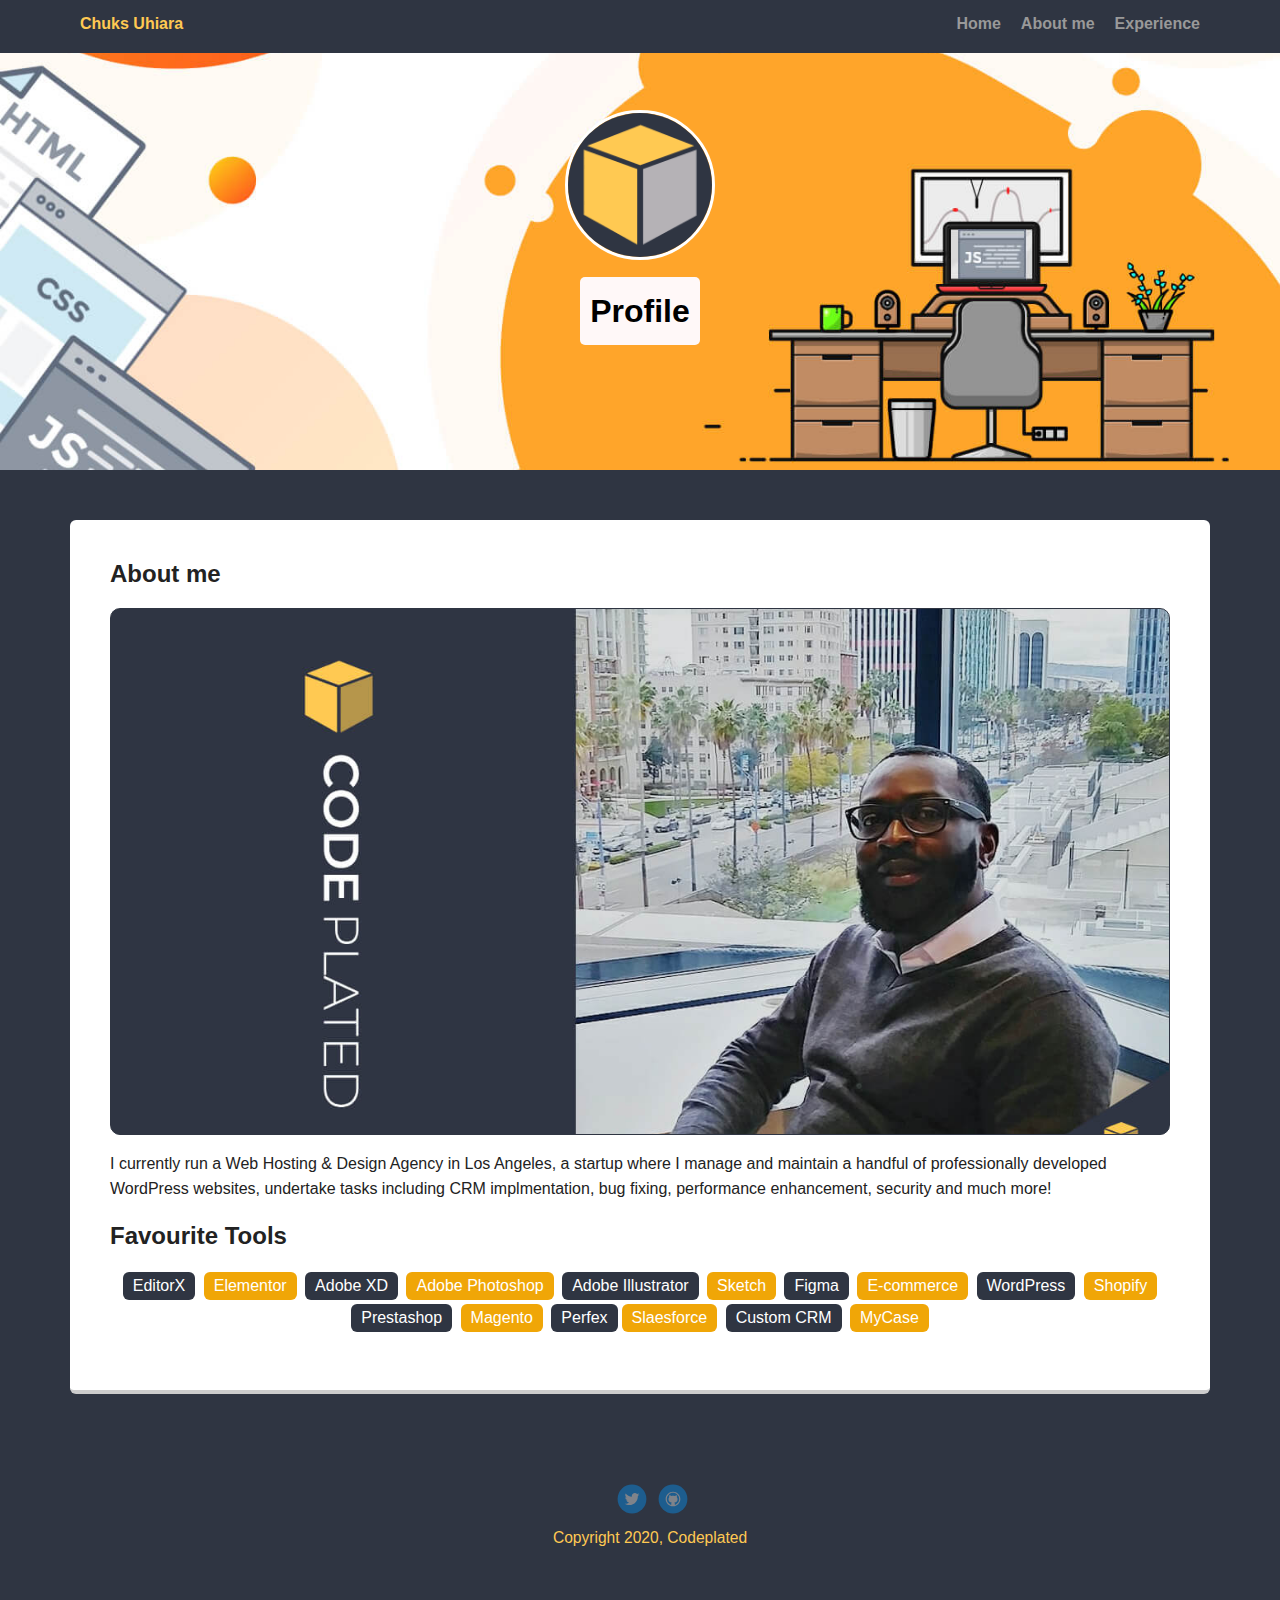
==== about.html @ 0c24a3f7 "Updated nav color  and added new classes." ====
<!DOCTYPE html>
<html lang="en">
  <head>
    <meta charset="utf-8" />
    <title>About me</title>
    <meta name="viewport" content="width=device-width, initial-scale=1.0" />
    <link rel="stylesheet" href="styles.css" />
    <link href="https://fonts.googleapis.com/css?family=Muli%7CRoboto:400,300,500,700,900" rel="stylesheet" />
  </head>
  <body>
    <nav class="main-nav">
        <ul class="nav">
          <li class="name">Chuks Uhiara</li>
          <li><a href="index.html">Home</a></li>
          <li><a href="about.html">About me</a></li>
          <li><a href="experience.html">Experience</a></li>
        </ul>
      </nav>
    <header>
      <img src="images/codeplated_Icon.png" alt="Project Icon" class="profile-image"/>
      <h1 class="tag name">Profile</h1>
      
    </header>
    <main class="flex">
      <div class="card_2">
        <h2>About me</h2>
        <div class="img_about_me">
        </div>
        <p>
            I currently run a Web Hosting & Design Agency in Los Angeles, a startup where I manage and maintain a handful of professionally developed WordPress websites, undertake tasks including CRM implmentation, bug fixing, performance enhancement, security and much more!
        </p>
        <h2>Favourite Tools</h2>
        <ul class="skills">
            <li>EditorX</li>
            <li>Elementor</li>
            <li>Adobe XD</li>
            <li>Adobe Photoshop</li>
            <li>Adobe Illustrator</li>
            <li>Sketch</li>
            <li>Figma</li>
            <li>E-commerce</li>
            <li>WordPress</li>
            <li>Shopify</li>
            <li>Prestashop</li>
            <li>Magento</li>
            <li>Perfex</l>
            <li>Slaesforce</li>
            <li>Custom CRM</li>
            <li>MyCase</li>
        </ul>
        </p>
      </div>
    </main>
    <footer>
      <ul>
        <li>
          <a href="https://twitter.com/jaywhydee" class="social twitter" target="_blank" >Twitter</a >
        </li>
        <li>
          <a href="https://github.com/GitCodeplated" class="social github" target="_blank" >Github</a >
        </li>
      </ul>
      <p class="copyright">Copyright 2020, Codeplated</p>
    </footer>
  </body>
</html>
---- styles.css ----
/* Global Layout Set-up */
* { 
  box-sizing: border-box;
}
  
body {
  margin: 0;
  padding: 0;
  text-align: center;
  font-family: 'Montserrat', sans-serif;
  color: #222;
  background: #2F3542;
}
/* Link Styles */

a {
  text-decoration: none;
  color: #999;
}
a:hover {
  color: #6633ff;
}

/* Section Styles */

.main-nav {
  width: 100%;
  background: #2F3542;
  min-height: 30px;
  padding: 10px;
  position: fixed;
  text-align: center;
}
.nav {
  display: flex;
  justify-content: space-around;
  font-weight: 700;
  list-style-type: none;
  margin: 0 auto;
  padding: 0;
}

.nav .name {
    display: block;
    margin-right: auto;
    color: #FFC952;
}
.nav li {
  padding: 5px 10px 10px 10px;
}
.nav a {
  transition: all .5s;
}
.nav a:hover {
  color: white
}

header {
  text-align: center;
  background: url('images/hero_background_image_1.jpg') no-repeat center;
  background-size: cover;
  overflow: hidden;
  padding-top: 60px;
}
header {
  line-height: 1.5;
}
header .profile-image {
  margin-top: 50px;
  width: 150px;
  height: 150px;
  border-radius: 50%;
  border: 3px solid white;
  transition: all .5s;
}
header .profile-image:hover {
  transform: scale(1.2) rotate(5deg);
}
.tag {
  background-color: #FFF8F8;
  color: black;
  padding: 10px;
  border-radius: 5px;
  display: table;
  margin: 10px auto;
} 
.location {
  background-color: #222;
  color: #ffffff;
}
.card {
  margin: 30px;
  padding: 20px 40px 40px;
  max-width: 500px;
  text-align: left;
  background: #fff;
  border-bottom: 4px solid #ccc;
  border-radius: 6px;
  transition: all .5s;
}
.card_2 {
  margin: 30px;
  padding: 20px 40px 40px;
  max-width: 1200px;
  text-align: left;
  background: #fff;
  border-bottom: 4px solid #ccc;
  border-radius: 6px;
  transition: all .5s;
}
.card_about_me {
  margin: 30px;
  padding: 20px 40px 40px;
  max-width: 1000px;
  text-align: left;
  background: #fff;
  border-bottom: 4px solid #ccc;
  border-radius: 10px;
  transition: all .5s;
}
.img_about_me {
  margin: auto;
  width: 100%;
  height: auto;
  border: 1px solid #2F3542;
  padding-top: 250px;
  padding-bottom: 275px;
  background: url('images/about_me_artwork@2x.jpg') no-repeat center;
  background-size: cover;
  overflow: hidden;
  border-radius: 10px;
}
blockquote {
  background: #f9f9f9;
  border-left: 5px solid #2F3542;
  margin: 1.5em 10px;
  padding: 0.5em 10px;
  font-style: italic;
}
.card:hover {
  border-color: #FFC952;
}

ul.skills {
  padding: 0;
  text-align: center;
}

.skills li {
  border-radius: 6px;
  display: inline-block;
  background: #f0a607;
  color: white;
  padding: 5px 10px;
  margin: 2px;
}

.skills li:nth-child(odd) {
  background: #2F3542;
}

footer {
  width: 100%;
  min-height: 30px;
  padding: 20px 0 40px 20px;
}

footer .copyright {
  top: -8px;
  font-size: .75em;
}

footer ul {
  list-style-type: none;
  margin: 0;
  padding: 0;
}

footer ul li {
  display: inline-block;
}

a.social {
  display: inline-block;
  text-indent: -9999px;
  margin-left: 5px;
  width: 30px;
  height: 30px;
  background-size: 30px 30px;
  opacity: .4;
  transition: all .5s;
}
a.twitter {
  background-image: url(images/twitter.svg);
}
a.linkedin {
  background-image: url(images/linkedin.svg);
}
a.github {
  background-image: url(images/github.svg);
}
a.social:hover {
  opacity: 1;
}
.clearfix {
  clear: both;
}
.copyright {
  color: #FFC952;
}

/* Styles for larger screens */
@media screen and (min-width: 720px) {
  
  .flex {
      display: -ms-flexbox;      /* TWEENER - IE 10 */
      display: flex; 
      max-width: 1200px;
      -ms-flex-pack: distribute;
      justify-content: space-around;
      margin: 0 auto;
  }

  header {
    min-height: 470px;
  }

  .nav {
    max-width: 1200px;
    padding: 0 30px;
  }


  main {
    padding-top: 20px;
  }

  main p {
    line-height: 1.6em;
  }

  footer {
    font-size: 1.3em;
    max-width: 1200px;
    margin: 40px auto;
  }

}
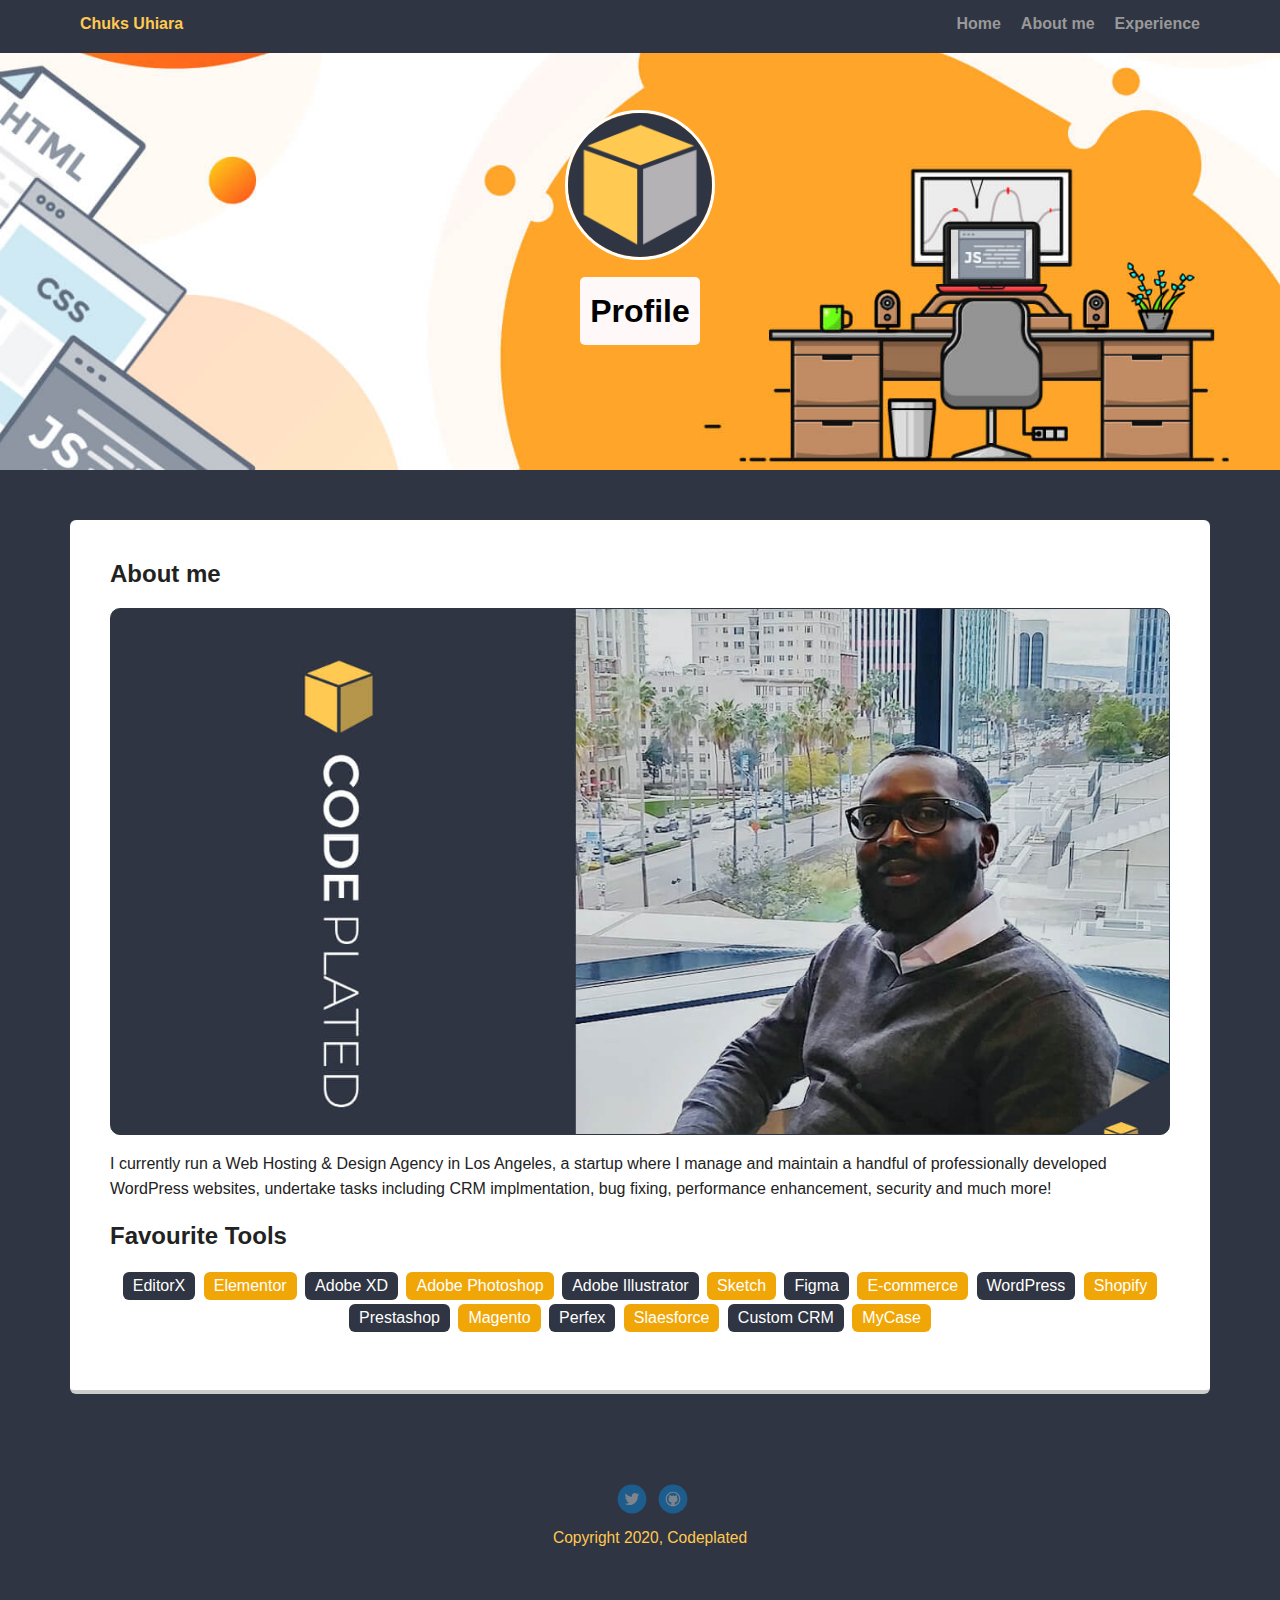
==== commit 151fd457: "Tag fixes line 46 and 51." ====
--- a/about.html
+++ b/about.html
@@ -43,12 +43,11 @@
             <li>Shopify</li>
             <li>Prestashop</li>
             <li>Magento</li>
-            <li>Perfex</l>
+            <li>Perfex</li>
             <li>Slaesforce</li>
             <li>Custom CRM</li>
             <li>MyCase</li>
         </ul>
-        </p>
       </div>
     </main>
     <footer>
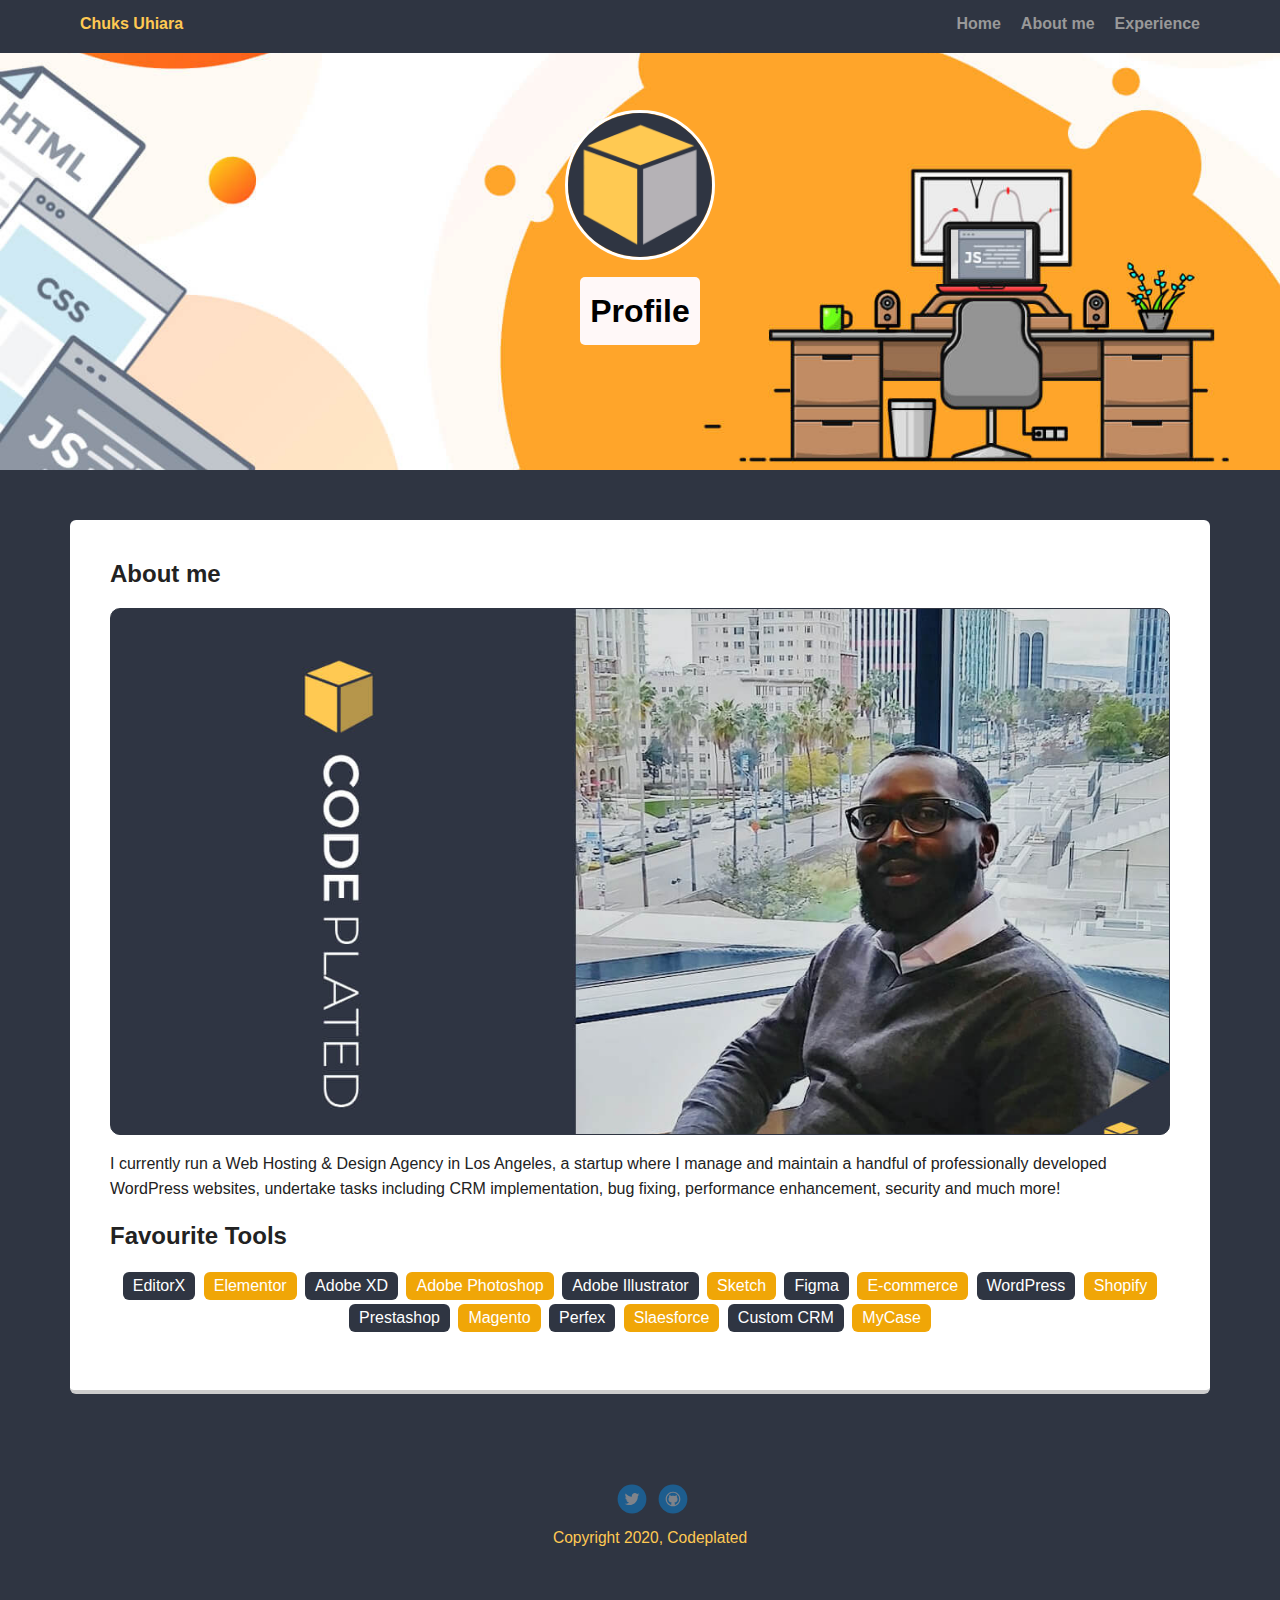
==== commit 40bdcb20: "Typo correction" ====
--- a/about.html
+++ b/about.html
@@ -27,7 +27,7 @@
         <div class="img_about_me">
         </div>
         <p>
-            I currently run a Web Hosting & Design Agency in Los Angeles, a startup where I manage and maintain a handful of professionally developed WordPress websites, undertake tasks including CRM implmentation, bug fixing, performance enhancement, security and much more!
+            I currently run a Web Hosting & Design Agency in Los Angeles, a startup where I manage and maintain a handful of professionally developed WordPress websites, undertake tasks including CRM implementation, bug fixing, performance enhancement, security and much more!
         </p>
         <h2>Favourite Tools</h2>
         <ul class="skills">
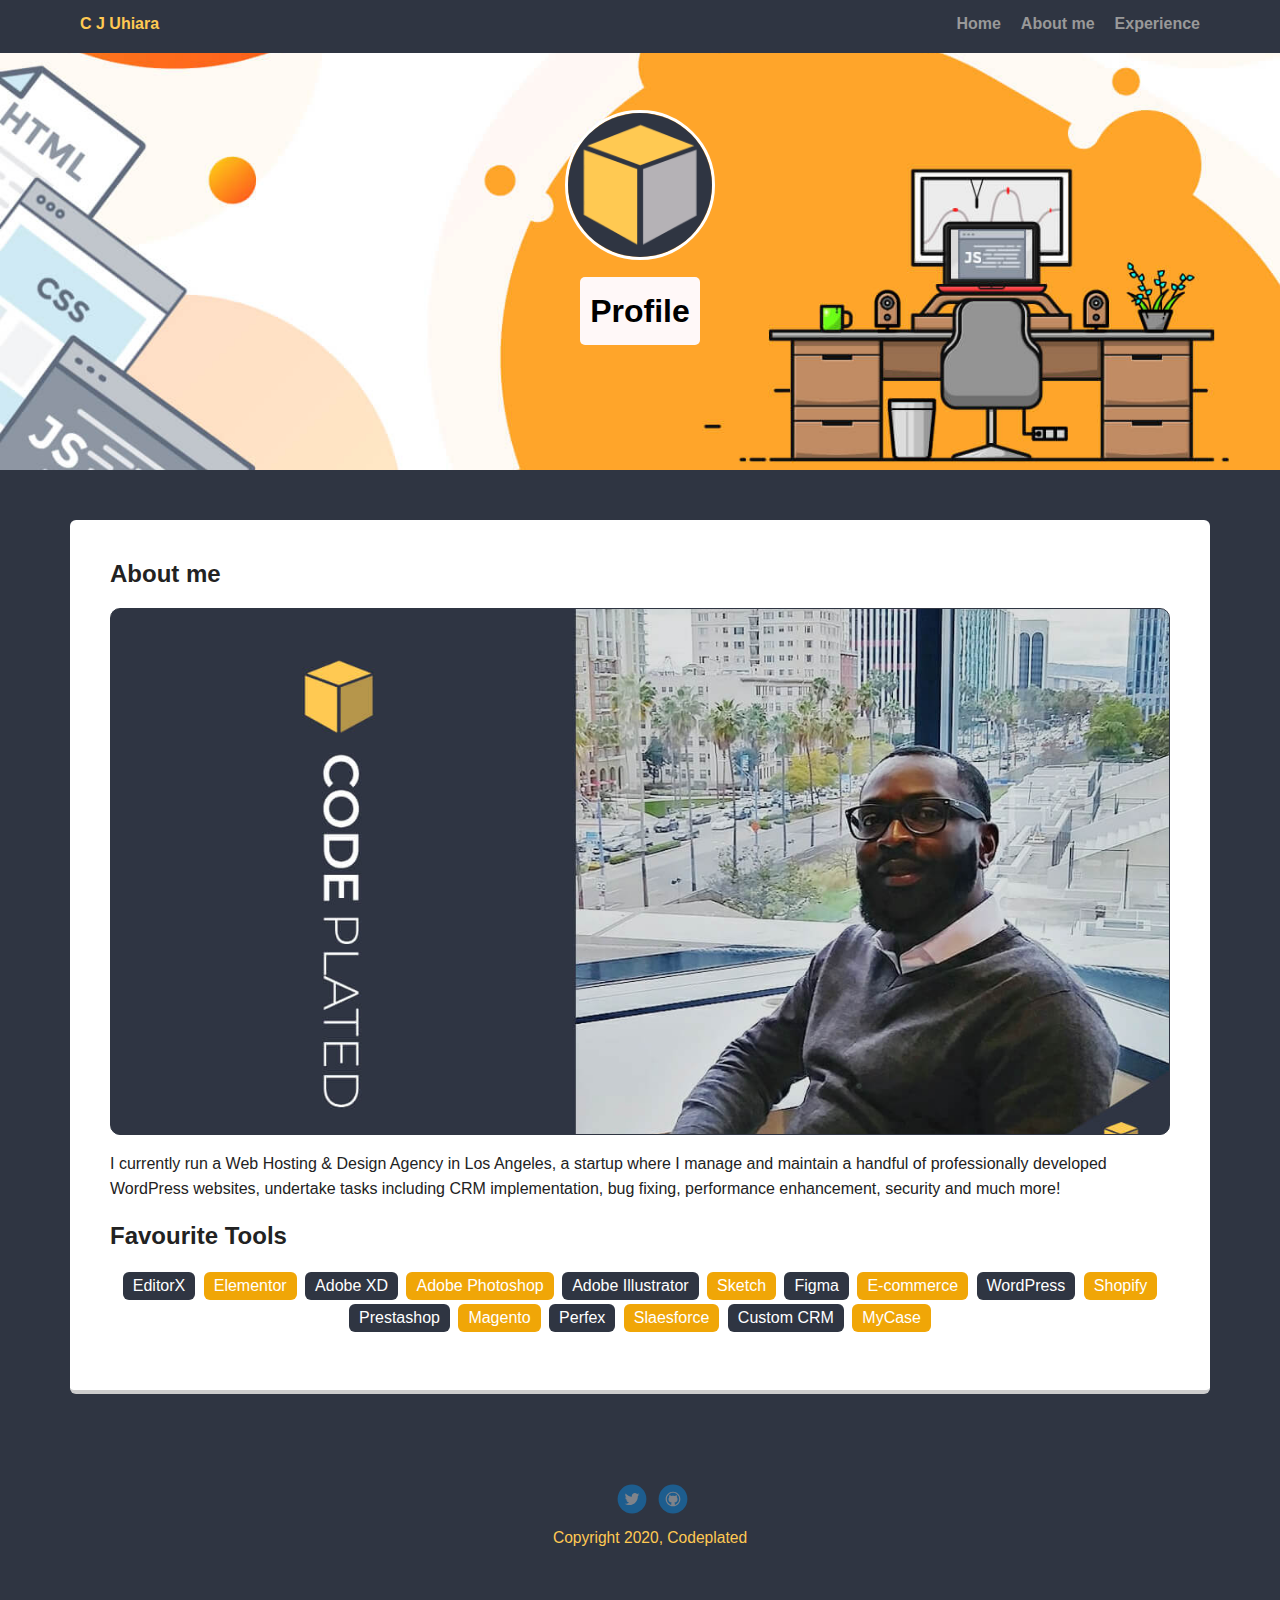
==== commit 076645a9: "Added initials to about page" ====
--- a/about.html
+++ b/about.html
@@ -10,7 +10,7 @@
   <body>
     <nav class="main-nav">
         <ul class="nav">
-          <li class="name">Chuks Uhiara</li>
+          <li class="name">C J Uhiara</li>
           <li><a href="index.html">Home</a></li>
           <li><a href="about.html">About me</a></li>
           <li><a href="experience.html">Experience</a></li>
@@ -22,7 +22,7 @@
       
     </header>
     <main class="flex">
-      <div class="card_2">
+      <section class="card_2">
         <h2>About me</h2>
         <div class="img_about_me">
         </div>
@@ -48,7 +48,7 @@
             <li>Custom CRM</li>
             <li>MyCase</li>
         </ul>
-      </div>
+      </section>
     </main>
     <footer>
       <ul>
--- a/styles.css
+++ b/styles.css
@@ -69,12 +69,12 @@
   margin-top: 50px;
   width: 150px;
   height: 150px;
-  border-radius: 50%;
+  border-radius: 55%;
   border: 3px solid white;
   transition: all .5s;
 }
 header .profile-image:hover {
-  transform: scale(1.2) rotate(5deg);
+  transform: scale(1.2) rotate(20deg);
 }
 .tag {
   background-color: #FFF8F8;
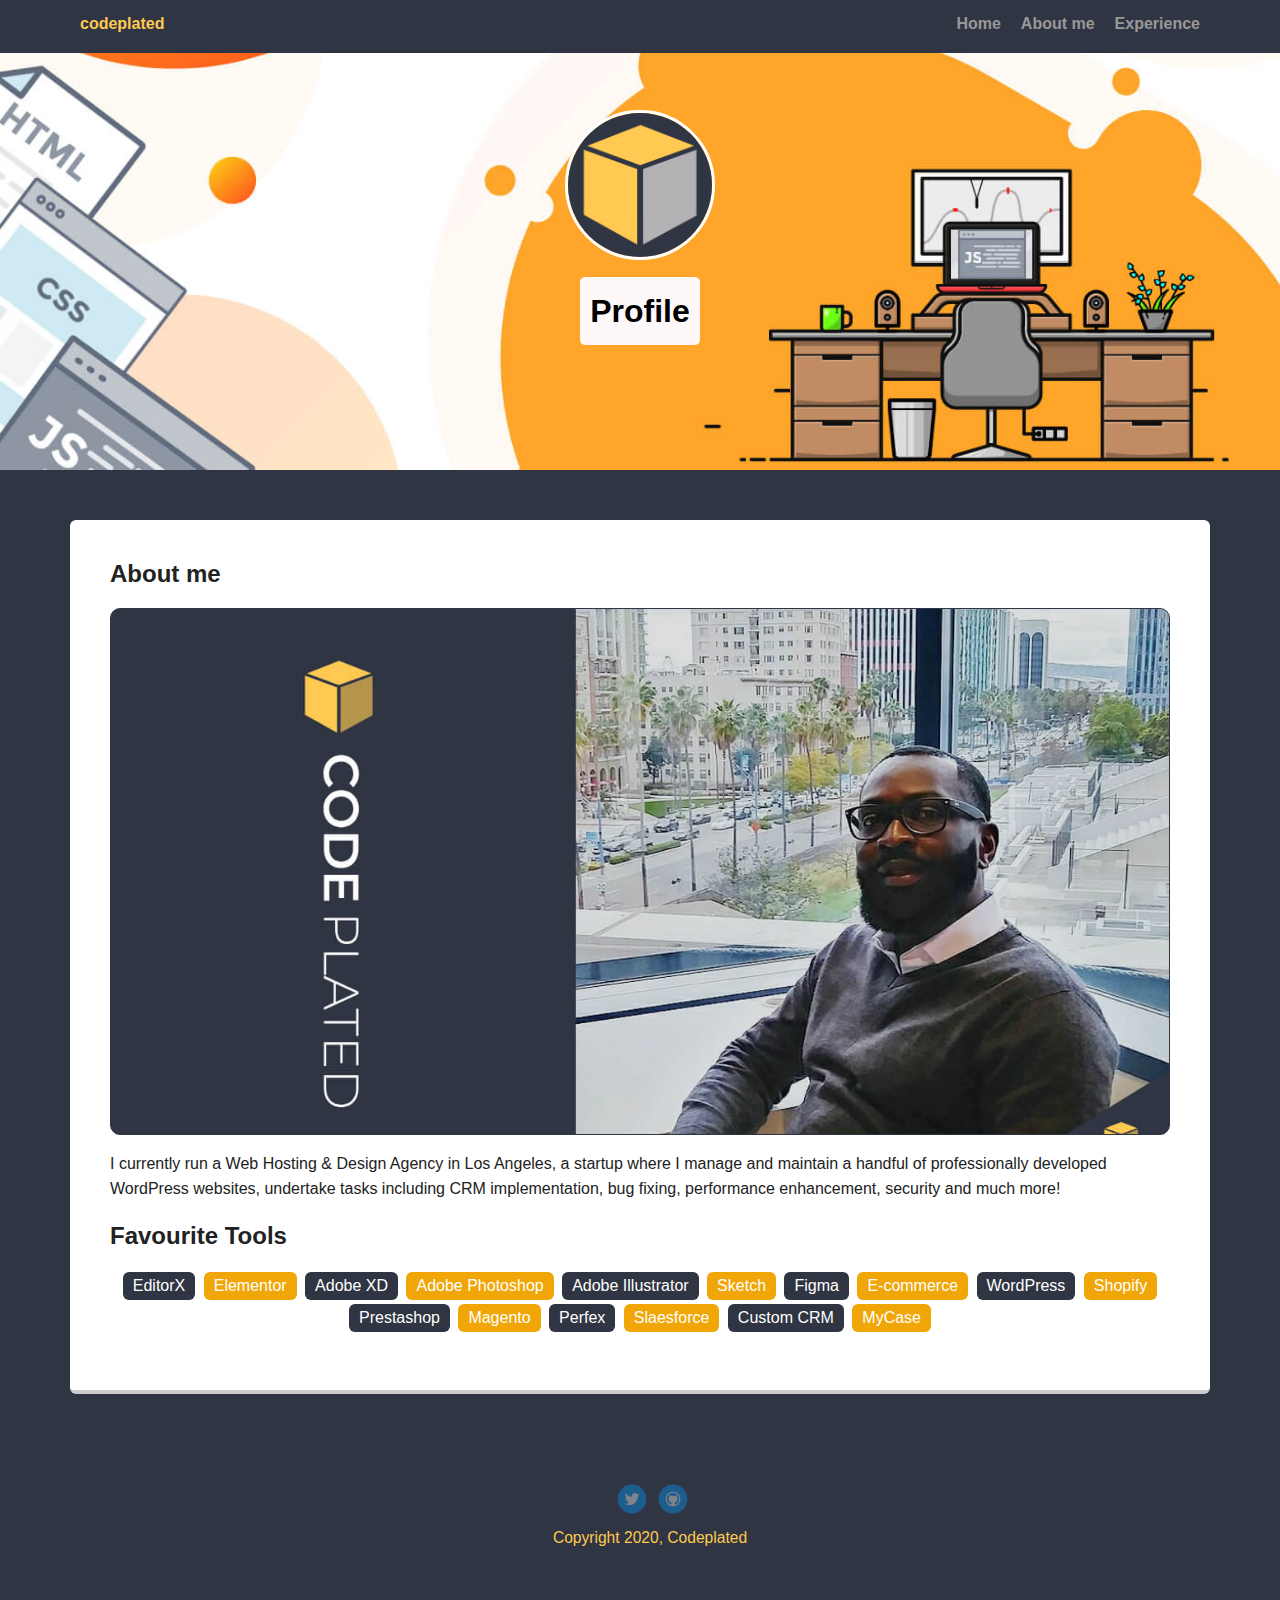
==== commit 5b4ecea2: "more edits" ====
--- a/about.html
+++ b/about.html
@@ -10,7 +10,7 @@
   <body>
     <nav class="main-nav">
         <ul class="nav">
-          <li class="name">C J Uhiara</li>
+          <li class="name">codeplated</li>
           <li><a href="index.html">Home</a></li>
           <li><a href="about.html">About me</a></li>
           <li><a href="experience.html">Experience</a></li>
